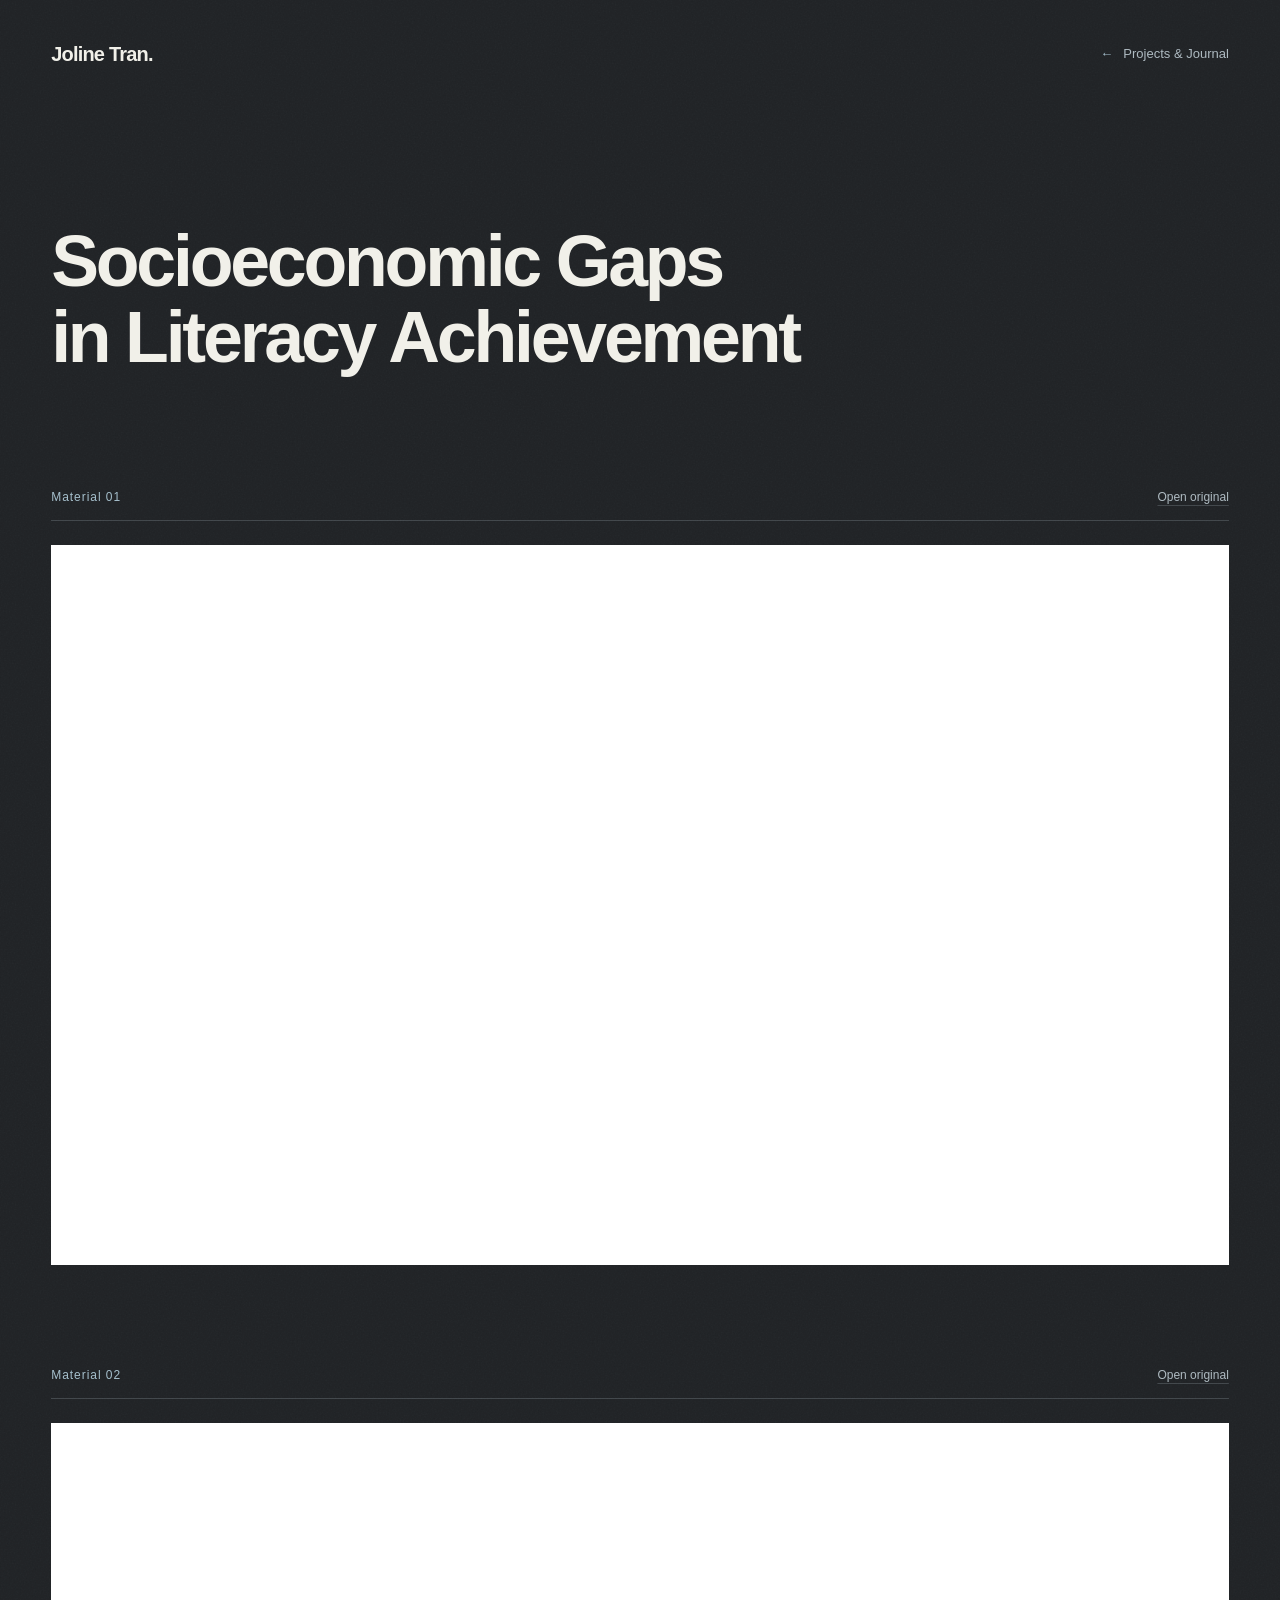
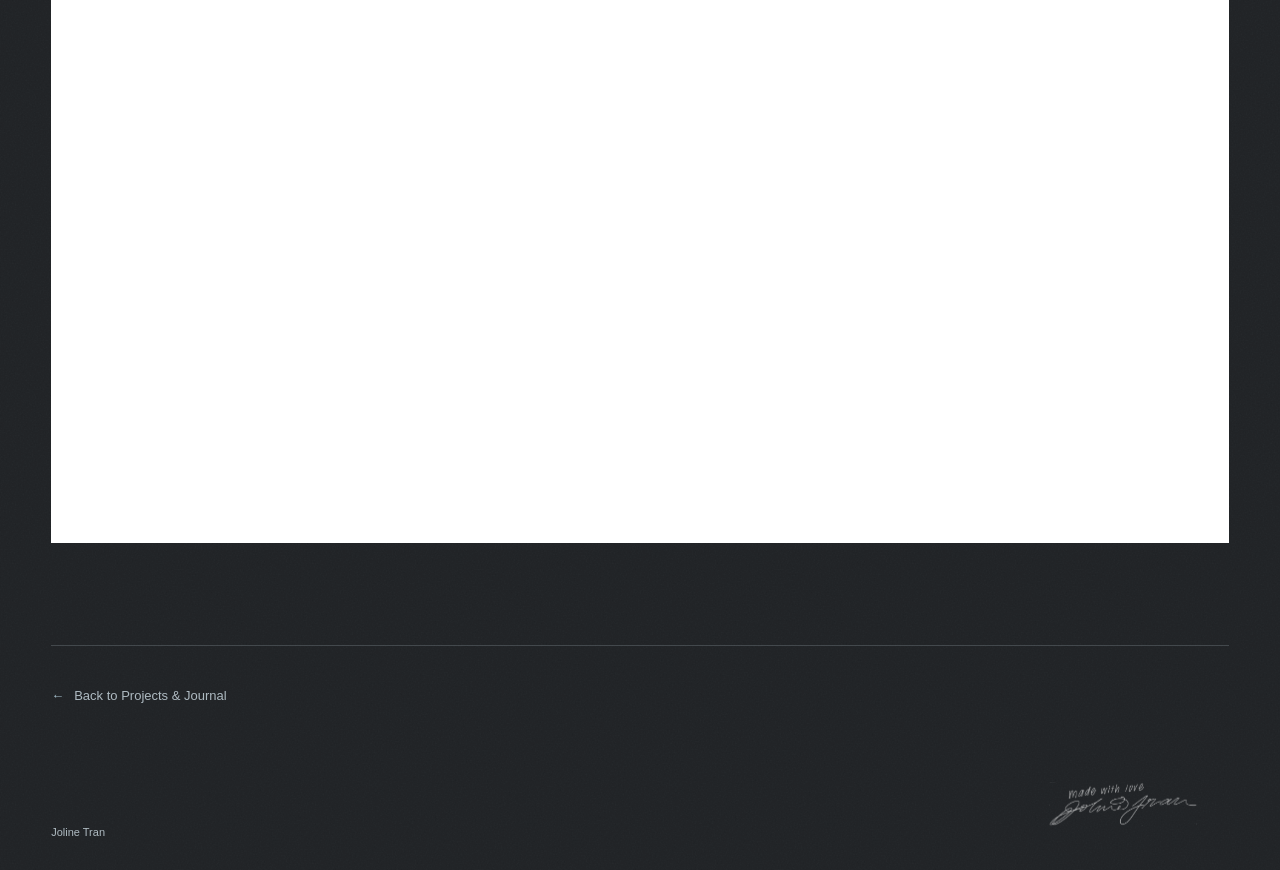
==== journal/socioeconomic-gaps-literacy-achievement/index.html @ ba18baeb "Add reusable dark journal template and literacy project detail page" ====
<!doctype html>
<html lang="en">
<head>
  <meta charset="UTF-8">
  <meta name="viewport" content="width=device-width, initial-scale=1">
  <meta name="color-scheme" content="dark">
  <title>Socioeconomic Gaps in Literacy Achievement — Joline Tran</title>
  
  <link rel="icon" href="../../favicon.ico?v=20261021-treble-clef" sizes="16x16 32x32 48x48">
  <link rel="icon" type="image/svg+xml" href="../../favicon.svg?v=20261021-treble-clef">
  <link rel="stylesheet" href="../detail.css?v=20261021-literacy">
</head>
<body>
  <a class="skip-link" href="#project-content">Skip to project materials</a>
  <div class="detail-canvas">
    <header class="detail-topbar">
      <a class="wordmark" href="../../">Joline Tran.</a>
      <a class="back-link" href="../../#projects"><span aria-hidden="true">←</span> Projects &amp; Journal</a>
    </header>
    <main>
      <header class="detail-intro">
        <h1>Socioeconomic Gaps<br>in Literacy Achievement</h1>
        
        
      </header>
      <div class="detail-materials" id="project-content" tabindex="-1">
        <section class="material material-embed" aria-labelledby="material-1">
          <div class="material-heading"><h2 id="material-1">Material 01</h2><a class="material-link" href="https://drive.google.com/file/d/1ZRBIYVXLi2zqlqF7f3KFM-RMBCwjGYUi/view" target="_blank" rel="noopener noreferrer">Open original</a></div>
          <div class="document-viewer"><iframe src="https://drive.google.com/file/d/1ZRBIYVXLi2zqlqF7f3KFM-RMBCwjGYUi/preview" title="Socioeconomic Gaps in Literacy Achievement — first project material" width="100%" height="800" loading="lazy" allowfullscreen></iframe></div>
        </section>
        <section class="material material-embed" aria-labelledby="material-2">
          <div class="material-heading"><h2 id="material-2">Material 02</h2><a class="material-link" href="https://drive.google.com/file/d/1Z5QUmwFkalhvhROkpVhRScwsT_2xFEr5/view" target="_blank" rel="noopener noreferrer">Open original</a></div>
          <div class="document-viewer"><iframe src="https://drive.google.com/file/d/1Z5QUmwFkalhvhROkpVhRScwsT_2xFEr5/preview" title="Socioeconomic Gaps in Literacy Achievement — second project material" width="100%" height="800" loading="lazy" allowfullscreen></iframe></div>
        </section>
      </div>
      <nav class="detail-return" aria-label="Return to portfolio">
        <a class="back-link" href="../../#projects"><span aria-hidden="true">←</span> Back to Projects &amp; Journal</a>
      </nav>
    </main>
    <footer class="detail-footer"><span>Joline Tran</span><img src="../../signature.svg" alt="Made with love — Joline Tran" width="698" height="251"></footer>
  </div>
</body>
</html>
---- journal/detail.css ----
/* Shared dark-paper journal layout. Homepage styles are deliberately separate. */
:root {
  color-scheme: dark;
  --paper: #1e2124;
  --ink: #f1f0e9;
  --muted: #aebac1;
  --accent: #a6c0cd;
  --line: rgba(200,216,224,.2);
  --gutter: clamp(20px, 4vw, 64px);
  --paper-grain: url("data:image/svg+xml,%3Csvg viewBox='0 0 300 300' xmlns='http://www.w3.org/2000/svg'%3E%3Cfilter id='grain'%3E%3CfeTurbulence type='fractalNoise' baseFrequency='.65' numOctaves='4' stitchTiles='stitch'/%3E%3CfeColorMatrix type='matrix' values='0 0 0 0 1 0 0 0 0 1 0 0 0 0 1 0 0 0 .035 0'/%3E%3C/filter%3E%3Crect width='100%25' height='100%25' filter='url(%23grain)'/%3E%3C/svg%3E");
  font-family: Helvetica, Arial, sans-serif;
}
* { box-sizing: border-box; }
html { scroll-behavior: smooth; scroll-padding-top: 28px; }
body {
  margin: 0;
  color: var(--ink);
  background-color: var(--paper);
  background-image: radial-gradient(circle, rgba(220,230,238,.085) 1px, transparent 1px), var(--paper-grain);
  background-size: 20px 20px, 300px 300px;
  -webkit-font-smoothing: antialiased;
}
a { color: inherit; text-decoration: none; transition: color .2s ease; }
a:hover, a:focus-visible { color: var(--accent); }
a:focus-visible { outline: 2px solid var(--accent); outline-offset: 6px; }
::selection { background: #536e7b; color: #fff; }
.detail-canvas {
  width: min(1280px, 100%);
  margin-inline: auto;
  padding: 0 var(--gutter);
  background-color: var(--paper);
  background-image: var(--paper-grain);
  background-size: 300px 300px;
  min-height: 100svh;
}
.detail-topbar { display: flex; align-items: center; justify-content: space-between; gap: 24px; padding-block: 32px; }
.wordmark { font-size: 20px; font-weight: 650; letter-spacing: -.04em; }
.back-link { display: inline-flex; align-items: center; min-height: 44px; gap: 10px; color: var(--muted); font-size: 13px; line-height: 1.5; }
.back-link span { color: var(--accent); }
.detail-intro { padding: clamp(56px, 9vw, 128px) 0 clamp(64px, 9vw, 128px); }
h1 { margin: 0; max-width: 1100px; font-size: clamp(2.5rem, 5.6vw, 5.6rem); line-height: 1.06; letter-spacing: -.045em; font-weight: 600; text-wrap: balance; }
.detail-description { max-width: 720px; margin: 28px 0 0; font-size: clamp(1.05rem, 1.5vw, 1.25rem); line-height: 1.7; color: var(--muted); }
.detail-metadata { display: flex; flex-wrap: wrap; gap: 10px 20px; list-style: none; padding: 0; margin: 28px 0 0; color: var(--accent); font-size: 12px; }
.detail-materials { scroll-margin-top: 28px; }
.material + .material { margin-top: clamp(64px, 8vw, 112px); }
.material-heading { display: flex; justify-content: space-between; align-items: baseline; gap: 24px; padding: 0 0 16px; border-bottom: 1px solid var(--line); margin-bottom: 24px; }
.material h2 { font-size: 12px; font-weight: 500; letter-spacing: .08em; color: var(--accent); margin: 0; }
.material-link { font-size: 12px; color: var(--muted); text-decoration: underline; text-decoration-color: var(--line); text-underline-offset: 4px; }
.document-viewer { background: #262b30; min-width: 0; }
.document-viewer iframe { width: 100%; height: clamp(640px, 80svh, 1000px); border: 0; display: block; }
.material-text { max-width: 760px; }
.material-text h2 { font-size: 24px; letter-spacing: -.025em; color: var(--ink); margin-bottom: 24px; }
.material p { font-size: 17px; line-height: 1.8; }
.material p a { text-decoration: underline; text-underline-offset: 4px; }
figure { margin: 0; }
.content-image { display: block; width: 100%; height: auto; }
figcaption { color: var(--muted); font-size: 12px; line-height: 1.6; margin-top: 12px; }
.detail-return { margin-top: clamp(64px, 8vw, 112px); padding-block: 28px; border-top: 1px solid var(--line); }
.detail-footer { display: flex; justify-content: space-between; align-items: flex-end; gap: 24px; padding: 24px 0 32px; color: var(--muted); font-size: 11px; }
.detail-footer img { width: 190px; height: auto; filter: brightness(0) invert(1); opacity: .75; }
.skip-link { position: fixed; top: 12px; left: 12px; z-index: 2; padding: 12px 16px; background: var(--paper); transform: translateY(-200%); }
.skip-link:focus { transform: none; }
@media (hover: hover) and (pointer: fine) {
  html, body, body *, body *::before, body *::after { cursor: url("../treble-clef-cursor-white.png") 17 3, auto !important; }
}
@media (max-width: 600px) {
  .detail-topbar { align-items: flex-start; flex-direction: column; gap: 20px; padding-block: 24px; }
  .detail-intro { padding: 44px 0 64px; }
  h1 { font-size: clamp(2.25rem, 8.5vw, 3rem); }
  .material-heading { gap: 12px; margin-bottom: 16px; }
  .document-viewer iframe { height: clamp(520px, 76svh, 760px); }
  .detail-footer { align-items: center; }
  .detail-footer img { width: 150px; }
}
@media (prefers-reduced-motion: reduce) {
  html { scroll-behavior: auto; }
  a { transition: none; }
}
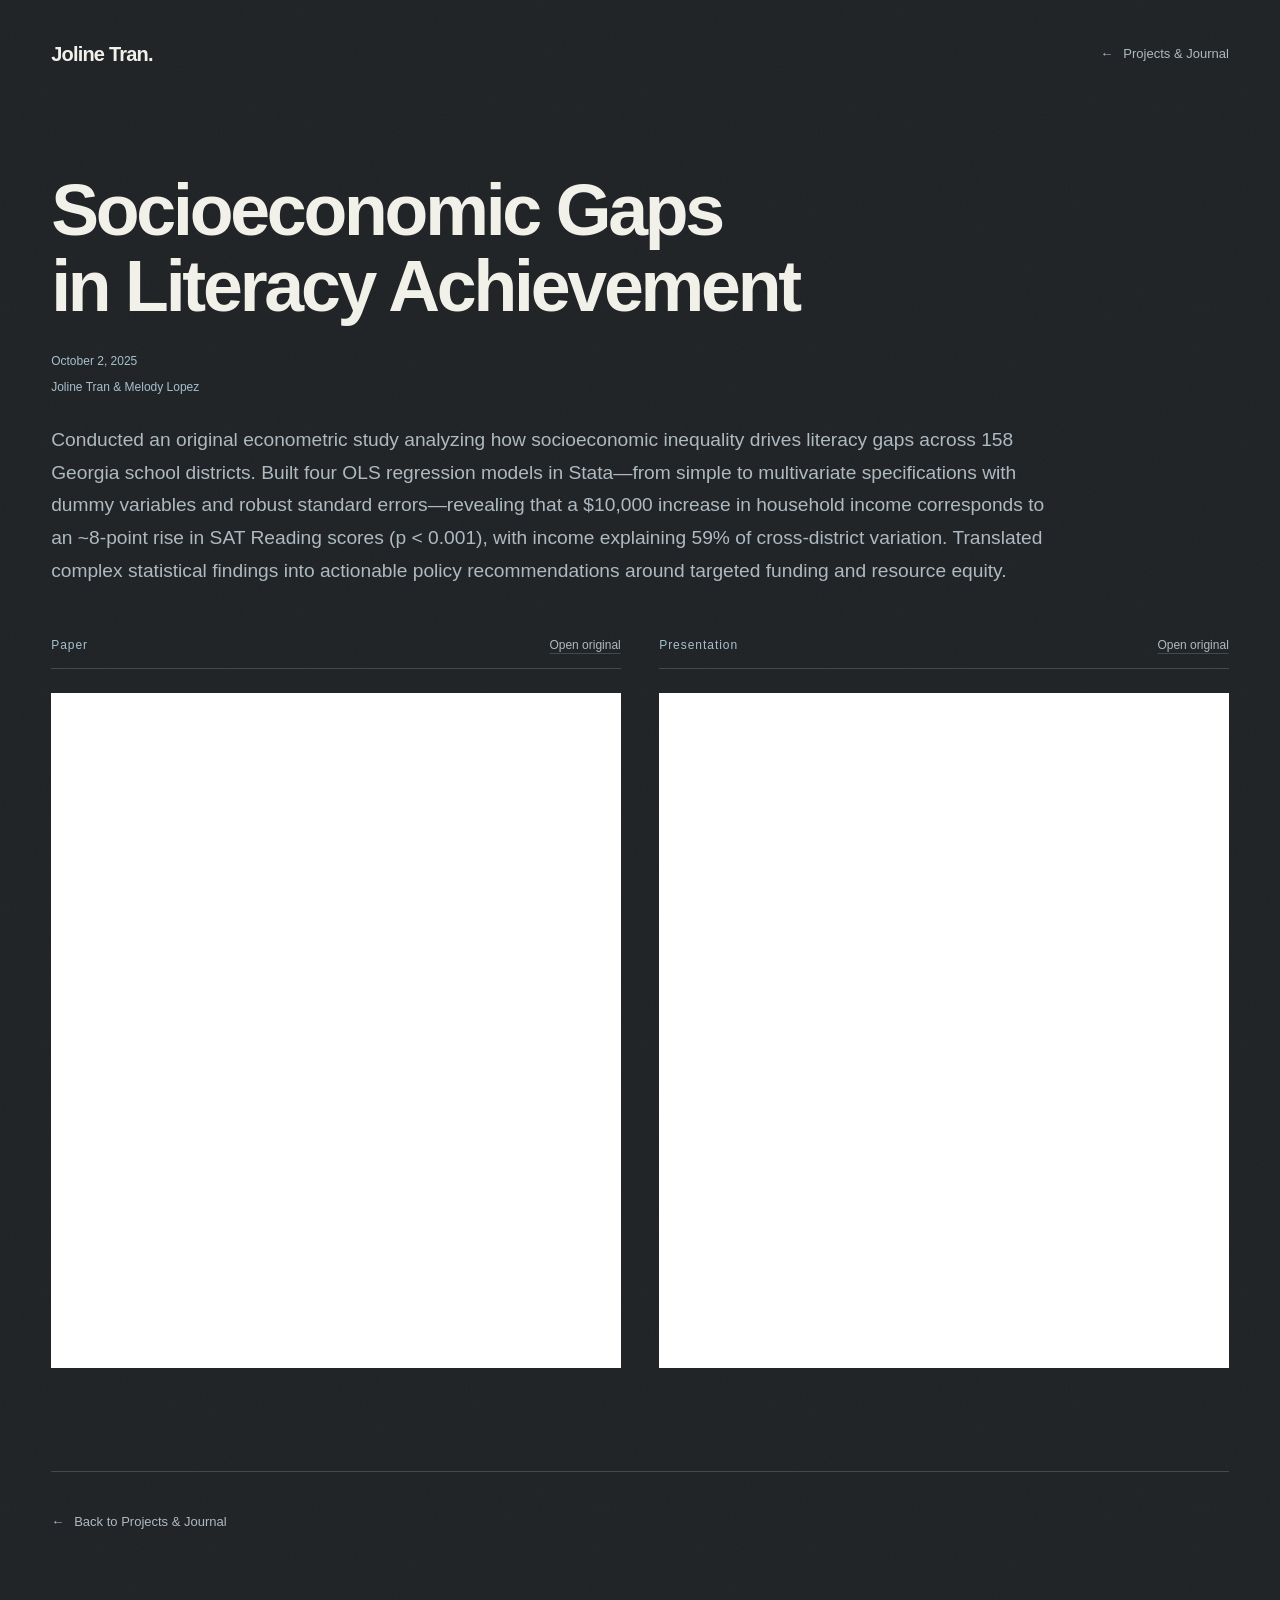
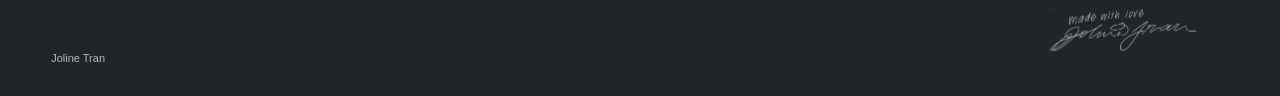
==== commit d98cb7f3: "Add literacy project summary and paired document previews" ====
--- a/journal/socioeconomic-gaps-literacy-achievement/index.html
+++ b/journal/socioeconomic-gaps-literacy-achievement/index.html
@@ -5,10 +5,10 @@
   <meta name="viewport" content="width=device-width, initial-scale=1">
   <meta name="color-scheme" content="dark">
   <title>Socioeconomic Gaps in Literacy Achievement — Joline Tran</title>
-  
+  <meta name="description" content="Conducted an original econometric study analyzing how socioeconomic inequality drives literacy gaps across 158 Georgia school districts. Built four OLS regression models in Stata—from simple to multivariate specifications with dummy variables and robust standard errors—revealing that a $10,000 increase in household income corresponds to an ~8-point rise in SAT Reading scores (p &lt; 0.001), with income explaining 59% of cross-district variation. Translated complex statistical findings into actionable policy recommendations around targeted funding and resource equity.">
   <link rel="icon" href="../../favicon.ico?v=20261021-treble-clef" sizes="16x16 32x32 48x48">
   <link rel="icon" type="image/svg+xml" href="../../favicon.svg?v=20261021-treble-clef">
-  <link rel="stylesheet" href="../detail.css?v=20261021-literacy">
+  <link rel="stylesheet" href="../detail.css?v=20261021-literacy-paired">
 </head>
 <body>
   <a class="skip-link" href="#project-content">Skip to project materials</a>
@@ -20,17 +20,17 @@
     <main>
       <header class="detail-intro">
         <h1>Socioeconomic Gaps<br>in Literacy Achievement</h1>
-        
-        
+        <ul class="detail-metadata"><li>October 2, 2025</li><li>Joline Tran &amp; Melody Lopez</li></ul>
+        <p class="detail-description">Conducted an original econometric study analyzing how socioeconomic inequality drives literacy gaps across 158 Georgia school districts. Built four OLS regression models in Stata—from simple to multivariate specifications with dummy variables and robust standard errors—revealing that a $10,000 increase in household income corresponds to an ~8-point rise in SAT Reading scores (p &lt; 0.001), with income explaining 59% of cross-district variation. Translated complex statistical findings into actionable policy recommendations around targeted funding and resource equity.</p>
       </header>
-      <div class="detail-materials" id="project-content" tabindex="-1">
+      <div class="detail-materials detail-materials-paired" id="project-content" tabindex="-1">
         <section class="material material-embed" aria-labelledby="material-1">
-          <div class="material-heading"><h2 id="material-1">Material 01</h2><a class="material-link" href="https://drive.google.com/file/d/1ZRBIYVXLi2zqlqF7f3KFM-RMBCwjGYUi/view" target="_blank" rel="noopener noreferrer">Open original</a></div>
-          <div class="document-viewer"><iframe src="https://drive.google.com/file/d/1ZRBIYVXLi2zqlqF7f3KFM-RMBCwjGYUi/preview" title="Socioeconomic Gaps in Literacy Achievement — first project material" width="100%" height="800" loading="lazy" allowfullscreen></iframe></div>
+          <div class="material-heading"><h2 id="material-1">Paper</h2><a class="material-link" href="https://drive.google.com/file/d/1ZRBIYVXLi2zqlqF7f3KFM-RMBCwjGYUi/view" target="_blank" rel="noopener noreferrer">Open original</a></div>
+          <div class="document-viewer"><iframe src="https://drive.google.com/file/d/1ZRBIYVXLi2zqlqF7f3KFM-RMBCwjGYUi/preview" title="Socioeconomic Gaps in Literacy Achievement — Paper" width="100%" height="800" loading="lazy" allowfullscreen></iframe></div>
         </section>
         <section class="material material-embed" aria-labelledby="material-2">
-          <div class="material-heading"><h2 id="material-2">Material 02</h2><a class="material-link" href="https://drive.google.com/file/d/1Z5QUmwFkalhvhROkpVhRScwsT_2xFEr5/view" target="_blank" rel="noopener noreferrer">Open original</a></div>
-          <div class="document-viewer"><iframe src="https://drive.google.com/file/d/1Z5QUmwFkalhvhROkpVhRScwsT_2xFEr5/preview" title="Socioeconomic Gaps in Literacy Achievement — second project material" width="100%" height="800" loading="lazy" allowfullscreen></iframe></div>
+          <div class="material-heading"><h2 id="material-2">Presentation</h2><a class="material-link" href="https://drive.google.com/file/d/1Z5QUmwFkalhvhROkpVhRScwsT_2xFEr5/view" target="_blank" rel="noopener noreferrer">Open original</a></div>
+          <div class="document-viewer"><iframe src="https://drive.google.com/file/d/1Z5QUmwFkalhvhROkpVhRScwsT_2xFEr5/preview" title="Socioeconomic Gaps in Literacy Achievement — Presentation" width="100%" height="800" loading="lazy" allowfullscreen></iframe></div>
         </section>
       </div>
       <nav class="detail-return" aria-label="Return to portfolio">
--- a/journal/detail.css
+++ b/journal/detail.css
@@ -76,3 +76,29 @@
   html { scroll-behavior: auto; }
   a { transition: none; }
 }
+
+/* Paired research documents share one aligned row when each preview has room. */
+.detail-intro:has(+ .detail-materials-paired) {
+  padding-block: clamp(44px, 5vw, 72px) clamp(36px, 4vw, 56px);
+}
+.detail-intro:has(+ .detail-materials-paired) .detail-metadata {
+  flex-direction: column;
+  gap: 8px;
+  line-height: 1.5;
+}
+.detail-intro:has(+ .detail-materials-paired) .detail-description {
+  max-width: 1000px;
+}
+.detail-materials-paired {
+  display: grid;
+  grid-template-columns: repeat(2, minmax(0, 1fr));
+  gap: clamp(24px, 3vw, 40px);
+}
+.detail-materials-paired .material { min-width: 0; margin-top: 0; }
+.detail-materials-paired .document-viewer iframe { height: clamp(580px, 75svh, 800px); }
+@media (max-width: 1023px) {
+  .detail-materials-paired { grid-template-columns: minmax(0, 1fr); gap: 40px; }
+}
+@media (max-width: 600px) {
+  .detail-materials-paired .document-viewer iframe { height: clamp(520px, 76svh, 760px); }
+}
